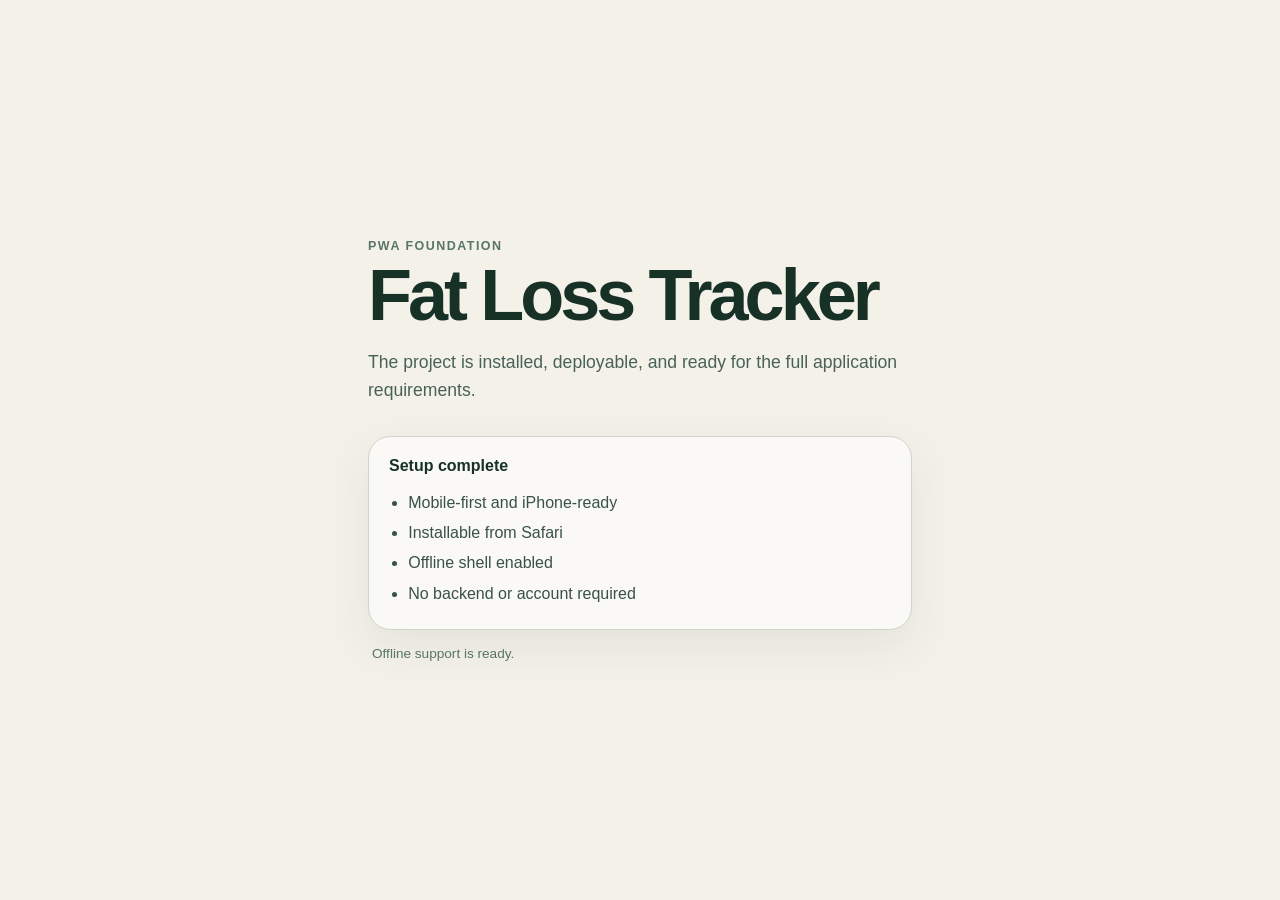
==== index.html @ 5d73b1f8 "chore: initialize PWA foundation" ====
<!doctype html>
<html lang="en">
  <head>
    <meta charset="utf-8">
    <meta name="viewport" content="width=device-width, initial-scale=1, viewport-fit=cover">
    <meta name="theme-color" content="#163a2b">
    <meta name="description" content="A private, device-local fat-loss progress tracker.">
    <meta name="apple-mobile-web-app-capable" content="yes">
    <meta name="apple-mobile-web-app-status-bar-style" content="black-translucent">
    <meta name="apple-mobile-web-app-title" content="Progress">
    <link rel="manifest" href="./manifest.webmanifest">
    <link rel="icon" href="./icons/icon.svg" type="image/svg+xml">
    <link rel="apple-touch-icon" href="./icons/icon.svg">
    <link rel="stylesheet" href="./styles.css">
    <title>Fat Loss Tracker</title>
  </head>
  <body>
    <main>
      <p class="eyebrow">PWA foundation</p>
      <h1>Fat Loss Tracker</h1>
      <p class="intro">The project is installed, deployable, and ready for the full application requirements.</p>
      <section aria-labelledby="status-heading">
        <h2 id="status-heading">Setup complete</h2>
        <ul>
          <li>Mobile-first and iPhone-ready</li>
          <li>Installable from Safari</li>
          <li>Offline shell enabled</li>
          <li>No backend or account required</li>
        </ul>
      </section>
      <p id="connection-status" class="status" role="status">Checking offline support…</p>
    </main>
    <script src="./app.js" defer></script>
  </body>
</html>
---- styles.css ----
:root {
  color-scheme: light;
  font-family: ui-rounded, "SF Pro Rounded", -apple-system, BlinkMacSystemFont, "Segoe UI", sans-serif;
  background: #f4f1e8;
  color: #173127;
}

* { box-sizing: border-box; }

body {
  margin: 0;
  min-height: 100dvh;
  padding: max(2rem, env(safe-area-inset-top)) max(1.25rem, env(safe-area-inset-right)) max(2rem, env(safe-area-inset-bottom)) max(1.25rem, env(safe-area-inset-left));
  display: grid;
  place-items: center;
}

main { width: min(100%, 34rem); }
.eyebrow { margin: 0 0 .5rem; color: #587568; font-size: .78rem; font-weight: 800; letter-spacing: .12em; text-transform: uppercase; }
h1 { margin: 0; font-size: clamp(2.6rem, 13vw, 4.5rem); line-height: .95; letter-spacing: -.055em; }
.intro { margin: 1.25rem 0 2rem; color: #496258; font-size: 1.1rem; line-height: 1.55; }
section { padding: 1.25rem; border: 1px solid #cbd5cd; border-radius: 1.4rem; background: rgba(255,255,255,.58); box-shadow: 0 1rem 3rem rgba(31,66,51,.08); }
h2 { margin: 0 0 .8rem; font-size: 1rem; }
ul { margin: 0; padding-left: 1.2rem; color: #385247; line-height: 1.9; }
.status { margin: 1rem .25rem 0; color: #587568; font-size: .85rem; }
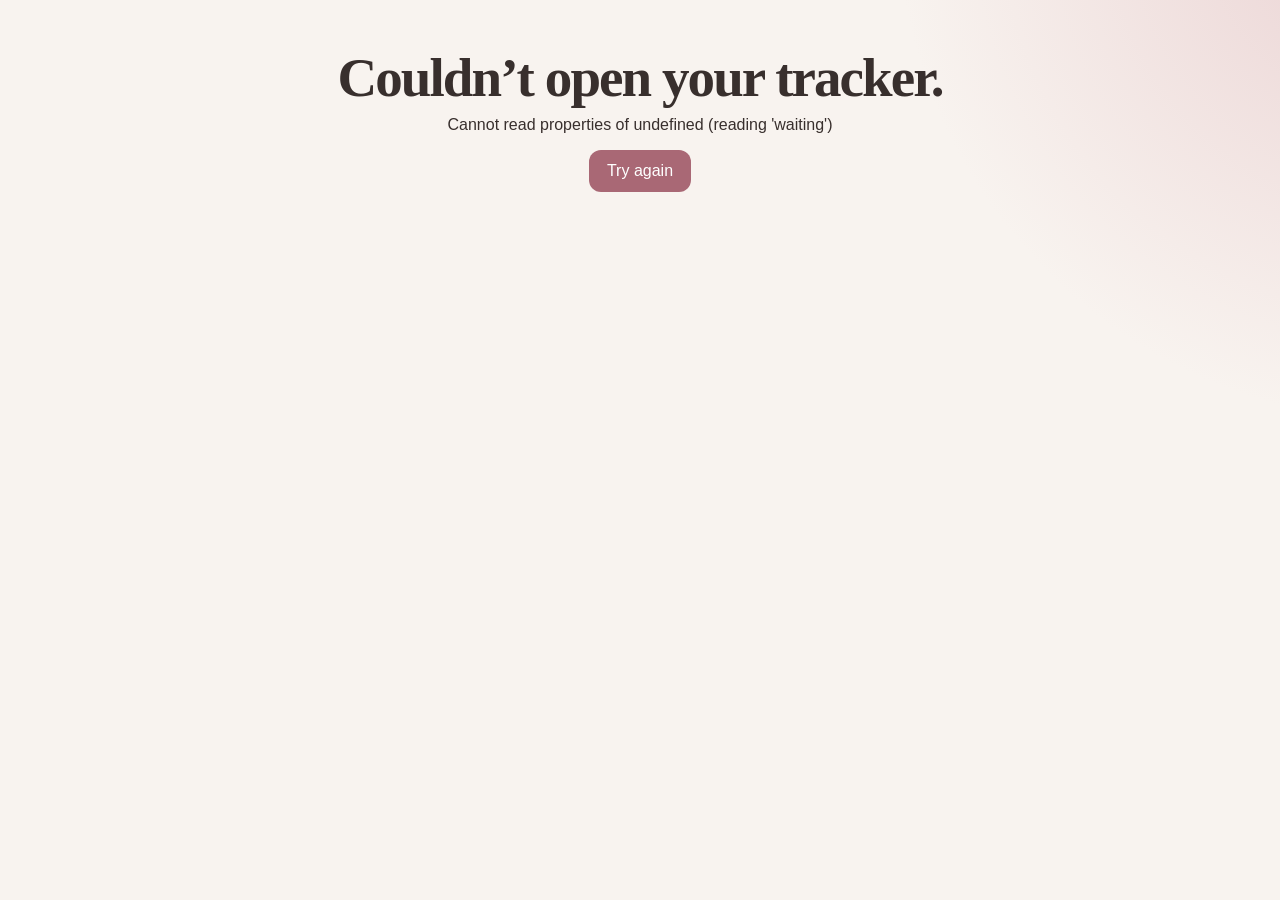
==== commit bd06ee35: "feat: build full personal progress tracker" ====
--- a/index.html
+++ b/index.html
@@ -1,35 +1 @@
-<!doctype html>
-<html lang="en">
-  <head>
-    <meta charset="utf-8">
-    <meta name="viewport" content="width=device-width, initial-scale=1, viewport-fit=cover">
-    <meta name="theme-color" content="#163a2b">
-    <meta name="description" content="A private, device-local fat-loss progress tracker.">
-    <meta name="apple-mobile-web-app-capable" content="yes">
-    <meta name="apple-mobile-web-app-status-bar-style" content="black-translucent">
-    <meta name="apple-mobile-web-app-title" content="Progress">
-    <link rel="manifest" href="./manifest.webmanifest">
-    <link rel="icon" href="./icons/icon.svg" type="image/svg+xml">
-    <link rel="apple-touch-icon" href="./icons/icon.svg">
-    <link rel="stylesheet" href="./styles.css">
-    <title>Fat Loss Tracker</title>
-  </head>
-  <body>
-    <main>
-      <p class="eyebrow">PWA foundation</p>
-      <h1>Fat Loss Tracker</h1>
-      <p class="intro">The project is installed, deployable, and ready for the full application requirements.</p>
-      <section aria-labelledby="status-heading">
-        <h2 id="status-heading">Setup complete</h2>
-        <ul>
-          <li>Mobile-first and iPhone-ready</li>
-          <li>Installable from Safari</li>
-          <li>Offline shell enabled</li>
-          <li>No backend or account required</li>
-        </ul>
-      </section>
-      <p id="connection-status" class="status" role="status">Checking offline support…</p>
-    </main>
-    <script src="./app.js" defer></script>
-  </body>
-</html>
+<!doctype html><html lang="en"><head><meta charset="utf-8"><meta name="viewport" content="width=device-width,initial-scale=1,viewport-fit=cover"><meta name="theme-color" content="#f8f1ed"><meta name="description" content="A private, device-local progress tracker."><meta property="og:title" content="Personal Progress"><meta property="og:description" content="A calmer way to track the trend."><meta property="og:type" content="website"><meta property="og:url" content="https://sandboxlocal.github.io/fat-loss-tracker/"><meta property="og:image" content="https://sandboxlocal.github.io/fat-loss-tracker/og.png"><meta name="twitter:card" content="summary_large_image"><meta name="twitter:title" content="Personal Progress"><meta name="twitter:description" content="A calmer way to track the trend."><meta name="twitter:image" content="https://sandboxlocal.github.io/fat-loss-tracker/og.png"><meta name="apple-mobile-web-app-capable" content="yes"><meta name="apple-mobile-web-app-status-bar-style" content="default"><meta name="apple-mobile-web-app-title" content="Progress"><link rel="manifest" href="./manifest.webmanifest"><link rel="icon" href="./icons/icon.svg"><link rel="apple-touch-icon" href="./icons/icon.svg"><link rel="stylesheet" href="./styles.css"><title>Personal Progress</title></head><body><div id="app" aria-live="polite"></div><div id="toast" class="toast" role="status"></div><script src="./lib.js"></script><script src="./db.js"></script><script src="./app.js" defer></script></body></html>
--- a/styles.css
+++ b/styles.css
@@ -1,25 +1 @@
-:root {
-  color-scheme: light;
-  font-family: ui-rounded, "SF Pro Rounded", -apple-system, BlinkMacSystemFont, "Segoe UI", sans-serif;
-  background: #f4f1e8;
-  color: #173127;
-}
-
-* { box-sizing: border-box; }
-
-body {
-  margin: 0;
-  min-height: 100dvh;
-  padding: max(2rem, env(safe-area-inset-top)) max(1.25rem, env(safe-area-inset-right)) max(2rem, env(safe-area-inset-bottom)) max(1.25rem, env(safe-area-inset-left));
-  display: grid;
-  place-items: center;
-}
-
-main { width: min(100%, 34rem); }
-.eyebrow { margin: 0 0 .5rem; color: #587568; font-size: .78rem; font-weight: 800; letter-spacing: .12em; text-transform: uppercase; }
-h1 { margin: 0; font-size: clamp(2.6rem, 13vw, 4.5rem); line-height: .95; letter-spacing: -.055em; }
-.intro { margin: 1.25rem 0 2rem; color: #496258; font-size: 1.1rem; line-height: 1.55; }
-section { padding: 1.25rem; border: 1px solid #cbd5cd; border-radius: 1.4rem; background: rgba(255,255,255,.58); box-shadow: 0 1rem 3rem rgba(31,66,51,.08); }
-h2 { margin: 0 0 .8rem; font-size: 1rem; }
-ul { margin: 0; padding-left: 1.2rem; color: #385247; line-height: 1.9; }
-.status { margin: 1rem .25rem 0; color: #587568; font-size: .85rem; }
+:root{font-family:"Avenir Next",Avenir,-apple-system,BlinkMacSystemFont,"Segoe UI",sans-serif;color:#382f2d;background:#f8f3ef;font-synthesis:none;--cream:#f8f3ef;--paper:#fffdfa;--rose:#a96875;--blush:#e9cfd0;--mauve:#8d7185;--sage:#718f84;--taupe:#887671;--ink:#382f2d;--muted:#7f706c;--line:#e9ded9;--shadow:0 16px 45px rgba(84,57,53,.08);color-scheme:light}*{box-sizing:border-box}body{margin:0;min-height:100dvh;background:radial-gradient(circle at 110% -10%,#ead1d2 0,transparent 32rem),var(--cream);-webkit-tap-highlight-color:transparent}button,input,textarea,select{font:inherit}button{cursor:pointer}button:focus-visible,input:focus-visible,textarea:focus-visible,select:focus-visible{outline:3px solid rgba(169,104,117,.3);outline-offset:2px}.app-shell{min-height:100dvh;padding-bottom:calc(88px + env(safe-area-inset-bottom))}.app-header{height:58px;padding:max(10px,env(safe-area-inset-top)) 20px 8px;display:flex;align-items:flex-end;justify-content:space-between}.app-header>div{display:flex;align-items:center;gap:9px;font-size:13px;font-weight:700;letter-spacing:.02em}.app-header i{width:14px;height:14px;border-radius:50% 50% 50% 4px;background:var(--rose);transform:rotate(-25deg)}.app-header button{border:0;background:#fff6f4;color:#8d5260;border-radius:999px;padding:7px 10px;font-size:11px;font-weight:800}.content{width:min(100%,720px);margin:auto;padding:18px 16px 30px}.eyebrow{text-transform:uppercase;letter-spacing:.14em;font-size:10px;font-weight:800;color:var(--rose);margin:0 0 7px}h1,h2,p{margin-top:0}h1{font-family:Iowan Old Style,Palatino,"Times New Roman",serif;font-size:clamp(35px,10vw,55px);line-height:1.02;letter-spacing:-.035em;margin-bottom:10px;font-weight:600}h2{font-size:20px;line-height:1.2;margin-bottom:8px}.page-head,.today-head{margin:10px 4px 24px}.page-head>p:last-child,.today-head>div>p:last-child{color:var(--muted);line-height:1.55;font-size:14px}.bottom-nav{position:fixed;z-index:20;left:0;right:0;bottom:0;height:calc(68px + env(safe-area-inset-bottom));padding:4px max(10px,env(safe-area-inset-right)) env(safe-area-inset-bottom) max(10px,env(safe-area-inset-left));display:grid;grid-template-columns:repeat(4,1fr);background:rgba(255,253,250,.96);border-top:1px solid rgba(208,190,184,.72);box-shadow:0 -12px 35px rgba(76,49,47,.06);backdrop-filter:blur(18px)}.bottom-nav button{border:0;background:transparent;color:#8b7c78;min-height:58px;font-size:10px;font-weight:700;display:grid;place-items:center;align-content:center;gap:4px}.bottom-nav button.active{color:var(--rose)}.ico{width:20px;height:20px;display:block;border:2px solid currentColor;border-radius:7px;position:relative}.ico.progress{border-radius:50%;border-left-color:transparent;transform:rotate(20deg)}.ico.checkin:before,.ico.checkin:after{content:"";position:absolute;background:currentColor}.ico.checkin:before{width:2px;height:10px;left:7px;top:3px}.ico.checkin:after{width:10px;height:2px;left:3px;top:7px}.ico.plan{border-radius:3px;height:19px}.ico.plan:before{content:"";position:absolute;left:4px;right:4px;top:4px;height:2px;background:currentColor;box-shadow:0 5px 0 currentColor}.today-head{display:flex;justify-content:space-between;align-items:flex-start;gap:12px}.today-head h1{font-size:34px}.date-nav{display:flex;align-items:center;background:rgba(255,255,255,.66);border:1px solid var(--line);border-radius:999px;flex:0 0 auto}.date-nav button{border:0;background:none;min-width:38px;height:38px;color:var(--rose);font-size:14px}.date-nav button:first-child,.date-nav button:last-child{font-size:23px}.date-nav button:disabled{opacity:.25}.due-banner{width:100%;border:1px solid #e8d8ce;background:#fff9f4;border-radius:17px;padding:14px 16px;margin-bottom:14px;display:flex;justify-content:space-between;align-items:center;color:var(--ink);text-align:left}.due-banner span{display:grid;gap:3px}.due-banner small{color:var(--muted)}.due-banner>b{font-size:25px;color:var(--rose)}.metrics{display:grid;gap:9px}.metric{background:var(--paper);border:1px solid rgba(222,207,201,.76);border-radius:17px;padding:14px 15px;box-shadow:0 8px 25px rgba(87,58,53,.04)}.metric>div:first-child{display:flex;align-items:baseline;justify-content:space-between;gap:12px}.metric span{font-size:13px;font-weight:700}.metric strong{font-size:18px}.metric strong small{color:var(--muted);font-size:11px;font-weight:600}.track,.budget-bar{height:7px;background:#f0e9e5;border-radius:999px;overflow:hidden;margin-top:11px}.track i,.budget-bar i{display:block;height:100%;border-radius:inherit;background:var(--rose);transition:width .35s ease}.metric.mauve i{background:var(--mauve)}.metric.sage i{background:var(--sage)}.weekly{margin:12px 0;background:#493c3a;color:#fff9f5;border-radius:23px;padding:19px;box-shadow:0 18px 35px rgba(72,49,47,.16)}.weekly header,.weekly footer{display:flex;justify-content:space-between;gap:15px;align-items:flex-start}.weekly .eyebrow{color:#ecc8ca}.weekly h2{font-size:27px}.weekly h2 small{display:block;font-size:11px;color:#d8c9c4;margin-top:4px;font-weight:500}.weekly header>span{font-size:11px;color:#d7c7c1}.weekly .budget-bar{background:rgba(255,255,255,.14);margin:14px 0}.weekly .budget-bar i{background:#e9bfc3}.weekly footer{font-size:10px;color:#d8cbc6}.weekly footer span{display:grid;gap:3px;max-width:48%}.weekly footer span:last-child{text-align:right}.weekly footer strong{font-size:13px;color:white}.form-card,.chart-card,.arm-card,.setup-card,.plan-form>section,.data-card{background:var(--paper);border:1px solid var(--line);border-radius:23px;padding:20px;margin:12px 0;box-shadow:var(--shadow)}.card-head{display:flex;justify-content:space-between;align-items:flex-start}.saved{font-size:10px;font-weight:800;color:var(--sage);background:#edf4f0;border-radius:999px;padding:7px 10px}.two{display:grid;grid-template-columns:1fr 1fr;gap:12px}label{display:grid;gap:7px;color:#5c4d49;font-size:12px;font-weight:700;margin:12px 0}label small{font-weight:600;color:var(--muted)}input,textarea,select{width:100%;border:1px solid #dfd2cd;background:#fffaf7;color:var(--ink);border-radius:13px;padding:13px 12px;min-height:48px;font-size:16px}textarea{resize:vertical;line-height:1.45}fieldset{border:0;padding:0;margin:14px 0;display:grid;grid-template-columns:1fr 1fr;gap:8px}legend{font-size:12px;font-weight:700;color:#5c4d49;margin-bottom:8px}fieldset label{margin:0}fieldset input{position:absolute;opacity:0;width:1px}fieldset span{height:45px;border:1px solid var(--line);border-radius:12px;display:grid;place-items:center;background:#fffaf7}fieldset input:checked+span{background:#f1dedf;border-color:#c9959d;color:#744854}.primary{width:100%;border:0;border-radius:15px;background:var(--rose);color:white;min-height:53px;font-weight:800;box-shadow:0 12px 24px rgba(147,86,99,.2)}.overview{display:grid;grid-template-columns:1fr auto;gap:14px;align-items:center;background:#4b3d3b;color:white;padding:21px;border-radius:24px;margin-bottom:12px}.overview>div:first-child{display:grid;gap:5px}.overview span{font-size:11px;color:#d9c9c4}.overview strong{font-size:30px}.overview strong small{font-size:12px}.overview p{font-size:11px;color:#ddcfca;margin:0}.ring{--v:0;width:91px;aspect-ratio:1;border-radius:50%;background:conic-gradient(#e8b7bd calc(var(--v)*1%),rgba(255,255,255,.12) 0);display:grid;place-content:center;text-align:center;position:relative}.ring:before{content:"";position:absolute;inset:8px;border-radius:50%;background:#4b3d3b}.ring>*{position:relative}.ring b{font-size:17px}.ring span{display:block;font-size:8px;margin-top:2px}.chart-card canvas,.arm-card canvas{width:100%;height:220px;margin-top:8px}.section-title{margin:28px 4px 12px}.week{background:var(--paper);border:1px solid var(--line);border-radius:20px;padding:17px;margin:9px 0}.week header{display:flex;justify-content:space-between;gap:12px}.week header>div{display:grid;gap:5px}.week header span{font-size:10px;color:var(--rose);font-weight:800;text-transform:uppercase;letter-spacing:.08em}.week header>b{text-align:right;font-size:19px}.week header small{display:block;font-size:9px;color:var(--muted)}.summary-grid{display:grid;grid-template-columns:repeat(3,1fr);gap:14px 8px;padding:16px 0;border-bottom:1px solid var(--line)}.summary-grid span{display:grid;gap:4px}.summary-grid small{font-size:9px;color:var(--muted)}.summary-grid strong{font-size:12px}.week>p{font-size:10px;color:var(--muted);margin:11px 0 0}.empty{text-align:center;padding:40px 20px;color:var(--muted)}.empty strong{color:var(--ink)}.empty p{font-size:12px;margin:7px 0}.reached,.explainer{background:#f2e1dc;border:1px solid #e7cfc8;border-radius:20px;padding:18px;margin-bottom:12px}.reached p,.explainer p{font-size:12px;line-height:1.55;margin:0;color:#705c56}.due-card,.next{background:#eef3ef;border:1px solid #d7e4dc;border-radius:18px;padding:15px;margin:0 0 12px;display:flex;gap:12px;align-items:center}.due-card i{width:10px;height:10px;background:var(--sage);border-radius:50%}.due-card p{font-size:11px;color:var(--muted);margin:4px 0}.next{justify-content:space-between}.next span{font-size:11px;color:var(--muted)}.arm-grid{display:grid;grid-template-columns:1fr 1fr;gap:10px}.arm-grid article{background:#f9f0ec;border-radius:16px;padding:15px}.arm-grid span,.arm-grid p{font-size:10px;color:var(--muted)}.arm-grid strong{display:block;font-size:21px;margin:5px 0}.arm-grid p{margin:0}.check-row{display:flex;justify-content:space-between;gap:10px;border-bottom:1px solid var(--line);padding:14px 4px}.check-row>div{display:grid;gap:5px}.check-row>div:last-child{display:flex;align-items:center;gap:8px}.check-row span{font-size:10px;color:var(--muted)}.check-row button{border:0;background:#f5e9e5;border-radius:50%;width:28px;height:28px;color:#8c5b64}.plan-form>section h2{font-size:17px}.data-card p{font-size:12px;color:var(--muted);line-height:1.55}.data-card>div:last-child{display:grid;gap:8px}.data-card button,.data-card>div:last-child label{border:1px solid var(--line);background:#fffaf7;border-radius:13px;min-height:46px;display:grid;place-items:center;color:var(--ink);font-size:12px;font-weight:800;margin:0}.data-card input{position:absolute;opacity:0;width:1px}.data-card .danger{color:#934e5c;background:#fff4f3}.onboarding{width:min(100%,660px);margin:auto;padding:max(38px,env(safe-area-inset-top)) 18px 50px}.onboarding h1{font-size:clamp(43px,13vw,67px)}.lede{color:var(--muted);line-height:1.6}.onboarding-art{height:78px;display:flex;align-items:end;gap:8px}.onboarding-art i{display:block;width:22px;border-radius:999px 999px 8px 8px;background:var(--blush)}.onboarding-art i:nth-child(1){height:38px}.onboarding-art i:nth-child(2){height:62px;background:#b98089}.onboarding-art i:nth-child(3){height:49px;background:#81998f}.setup-card header{display:flex;gap:13px;align-items:flex-start}.setup-card header b{width:30px;height:30px;border-radius:50%;background:#f2dfdf;color:var(--rose);display:grid;place-items:center;font-size:10px}.setup-card header p{font-size:11px;color:var(--muted)}.privacy{text-align:center;color:var(--muted);font-size:10px;margin-top:14px}.toast{position:fixed;z-index:40;left:50%;bottom:calc(82px + env(safe-area-inset-bottom));transform:translate(-50%,20px);opacity:0;background:#443835;color:white;border-radius:999px;padding:11px 16px;font-size:12px;font-weight:700;transition:.2s;pointer-events:none;white-space:nowrap}.toast.show{opacity:1;transform:translate(-50%,0)}.fatal{padding:50px 20px;text-align:center}.fatal button{padding:12px 18px;border:0;border-radius:12px;background:var(--rose);color:white}@media(min-width:640px){.content{padding-top:30px}.metrics{grid-template-columns:repeat(3,1fr)}.today-head h1{font-size:44px}.onboarding{padding-top:70px}}@media(prefers-reduced-motion:reduce){*{scroll-behavior:auto!important;transition:none!important}}
